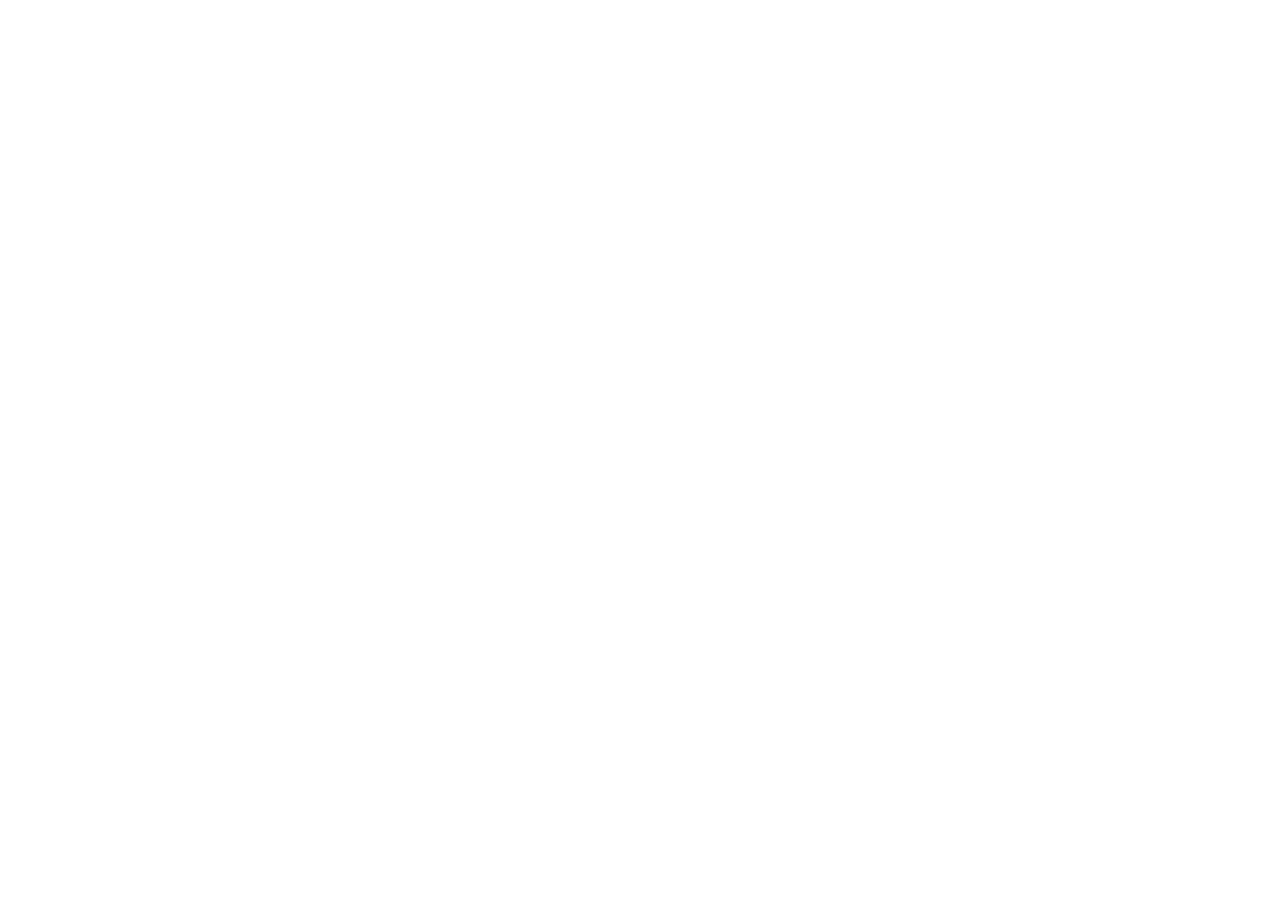
==== first - 28.10.2020/index.html @ bfea1a78 "Add files via upload" ====
<!DOCTYPE html>
<html lang="en">
<head>
    <meta charset="UTF-8">
    <meta name="viewport" content="width=device-width, initial-scale=1.0">
    <link rel="stylesheet" href="style.css">
    <title>Invest</title>
</head>
<body>
    
</body>
</html>
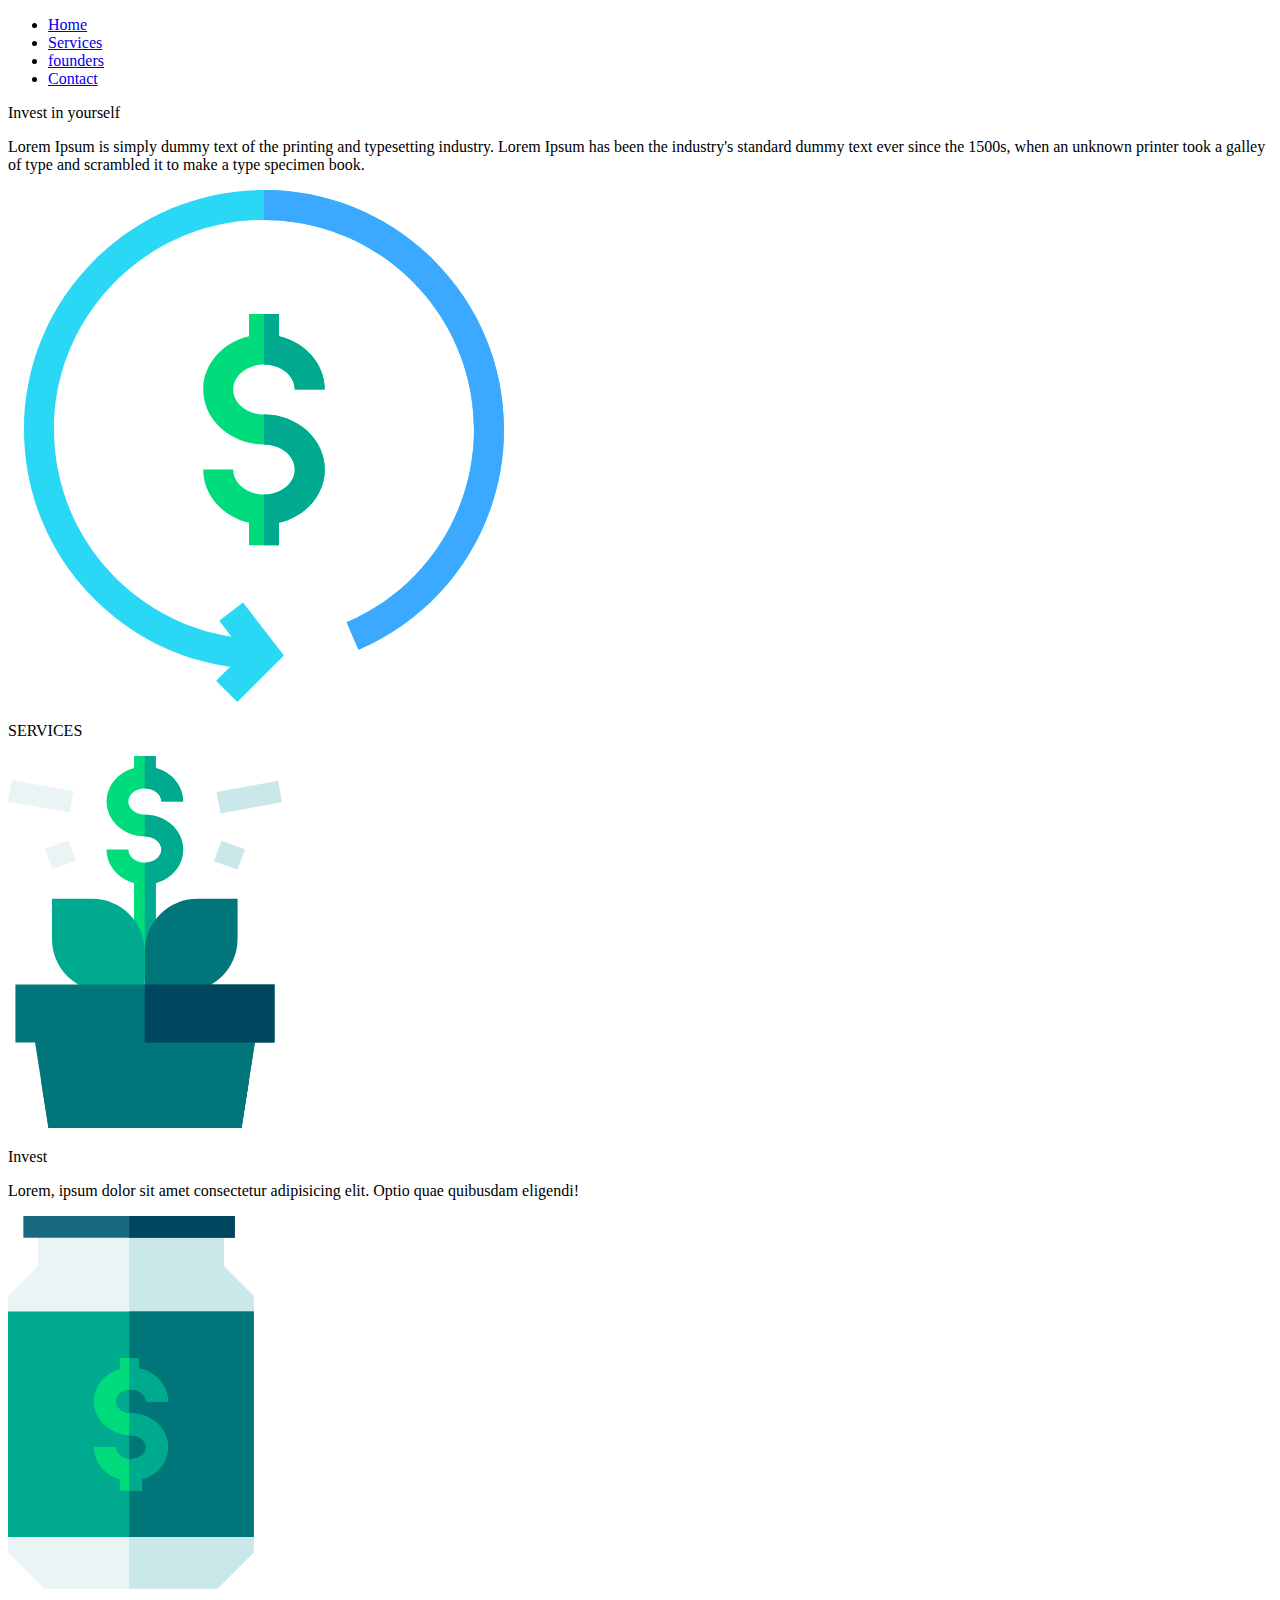
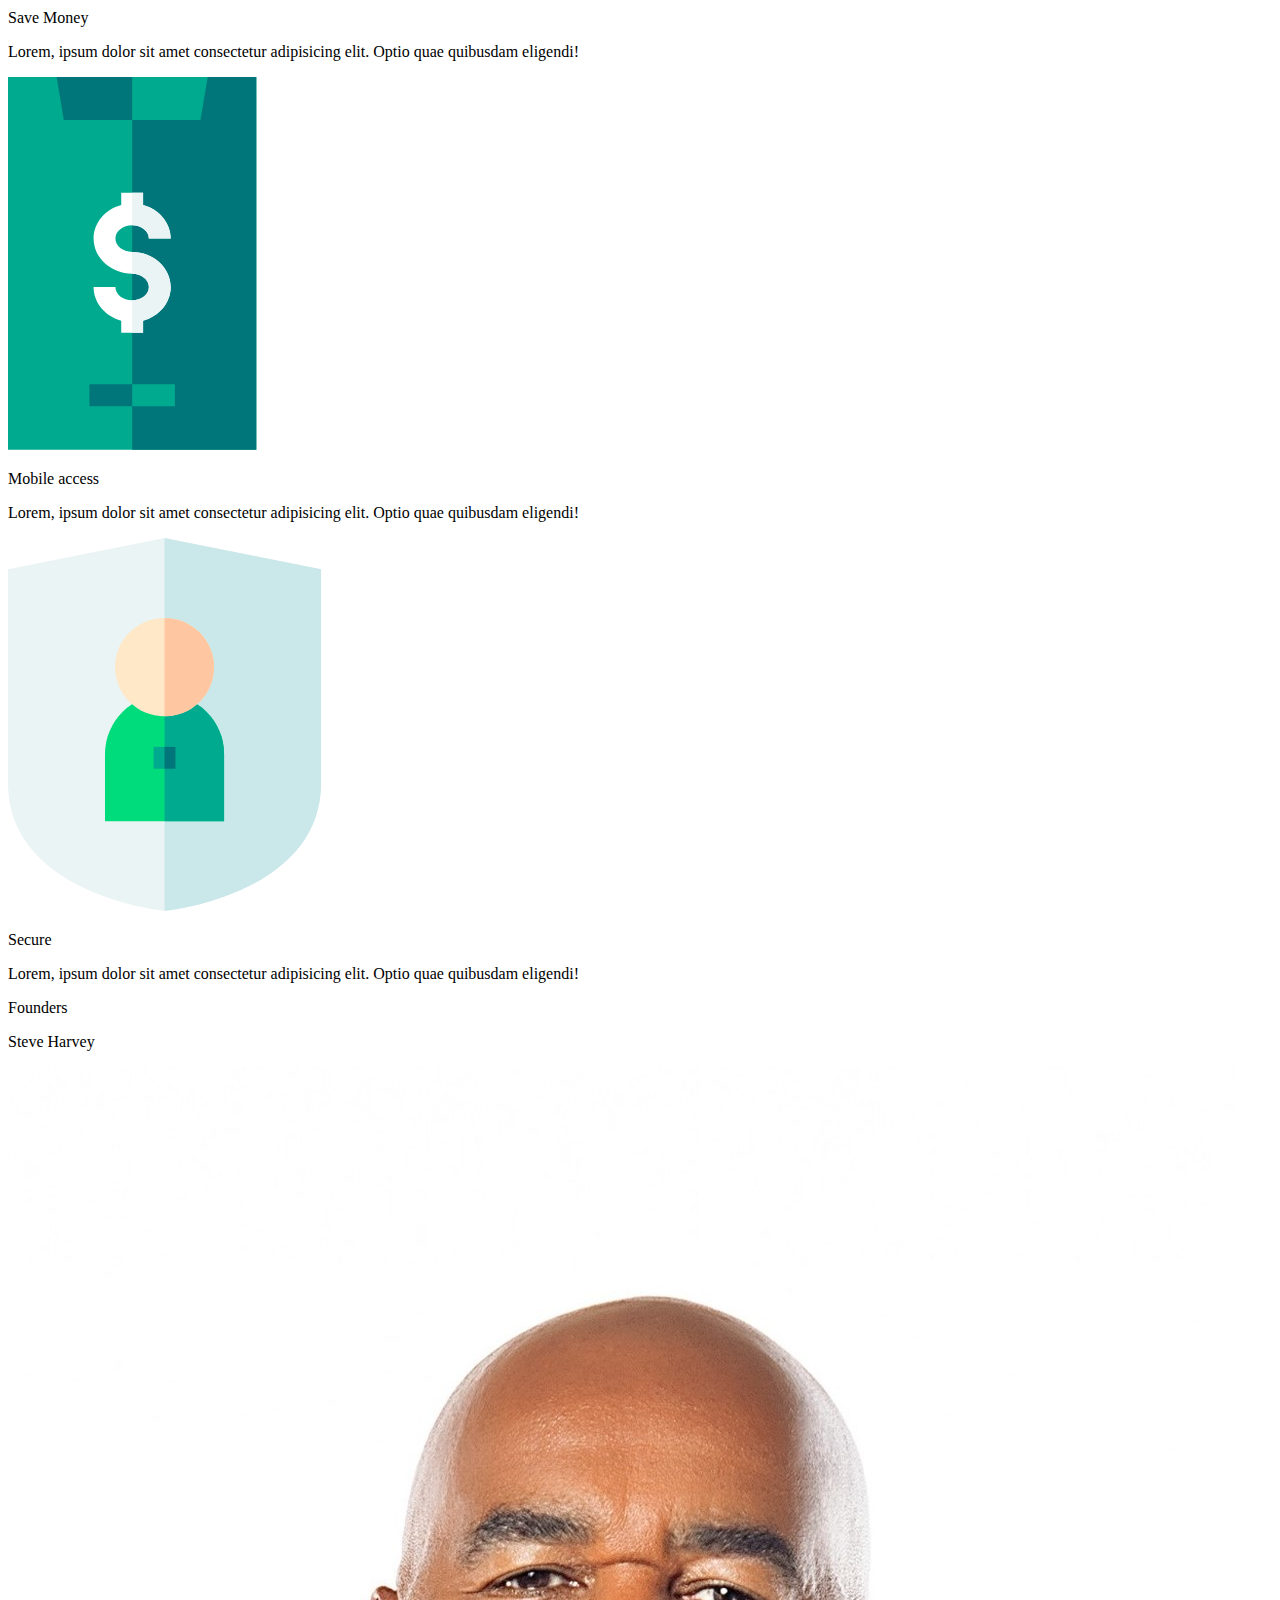
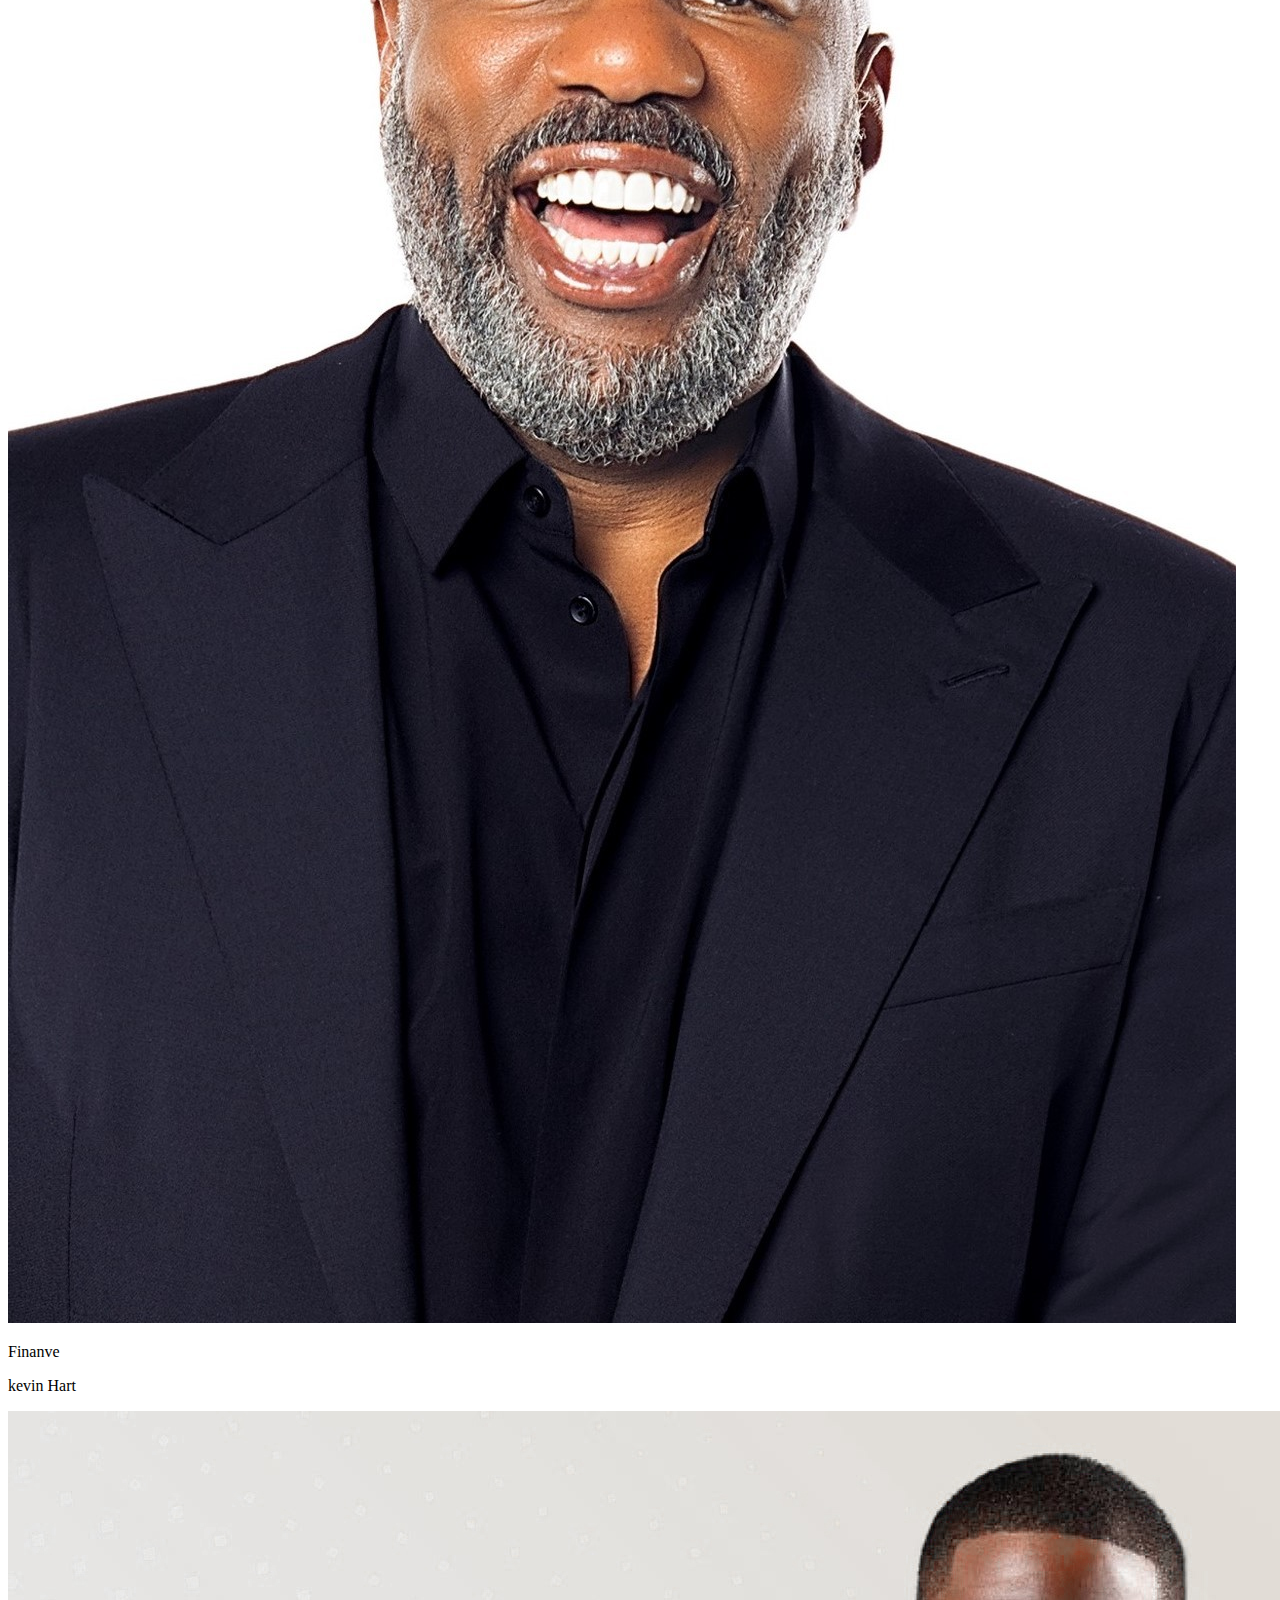
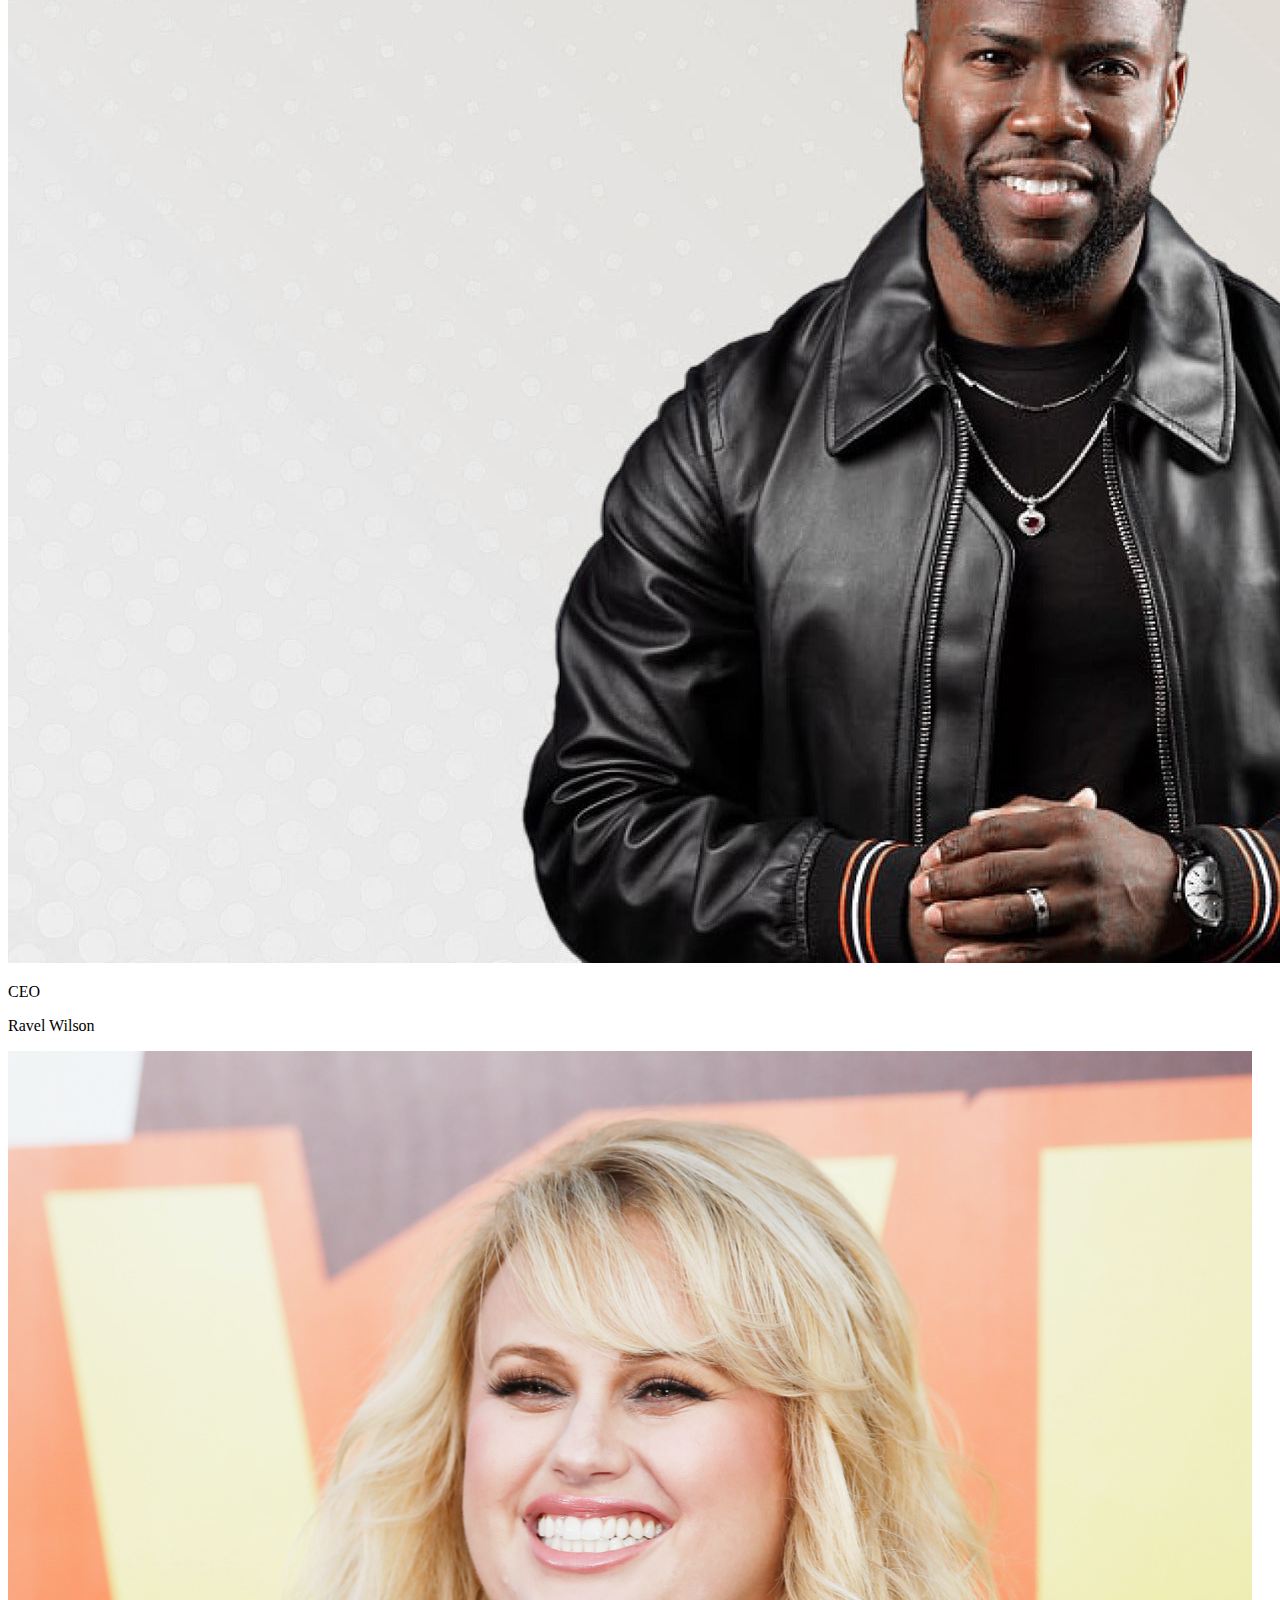
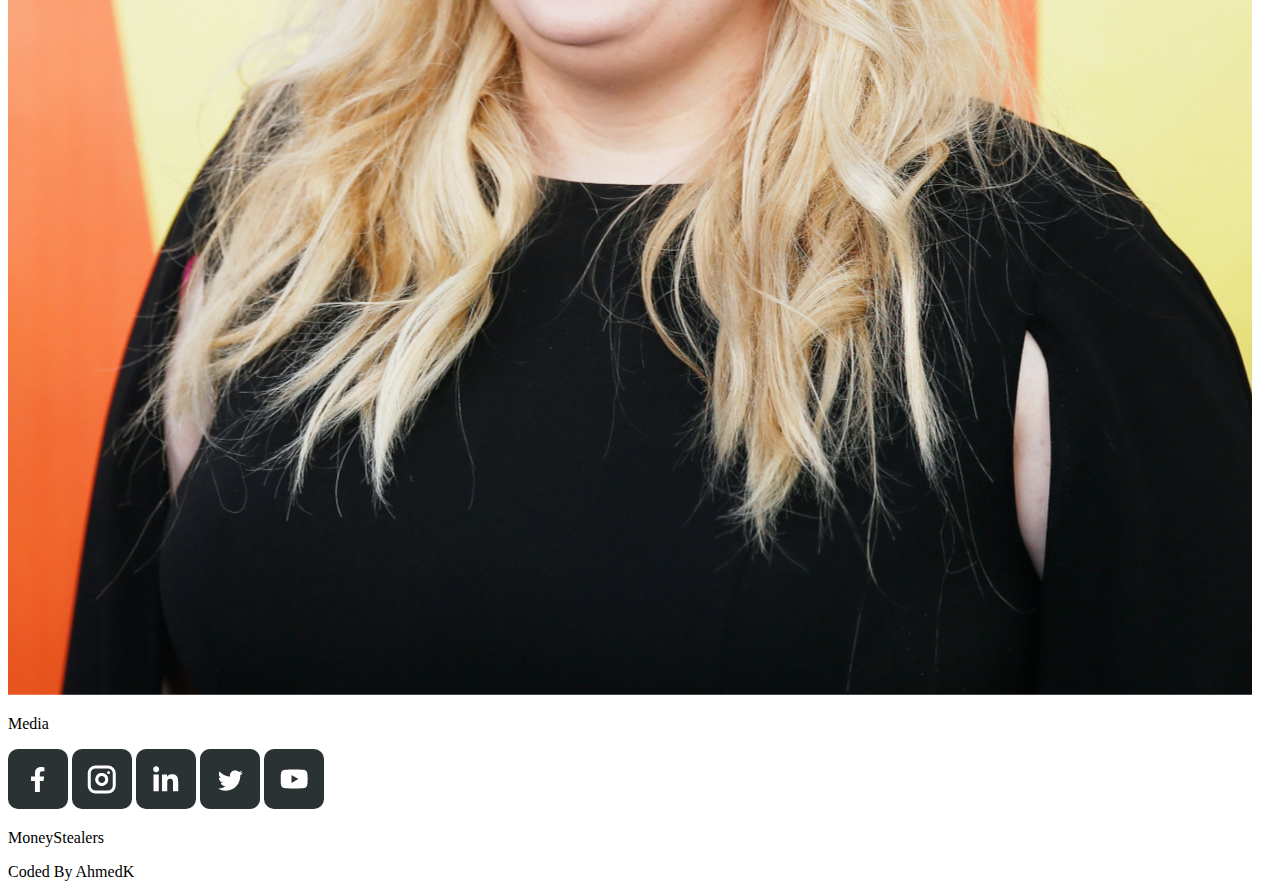
==== commit 50ddc233: "Update index.html" ====
--- a/first - 28.10.2020/index.html
+++ b/first - 28.10.2020/index.html
@@ -3,10 +3,105 @@
 <head>
     <meta charset="UTF-8">
     <meta name="viewport" content="width=device-width, initial-scale=1.0">
-    <link rel="stylesheet" href="style.css">
-    <title>Invest</title>
+    <link rel="stylesheet" href="css.css">
+    <link rel="icon" href="assets/arrow.svg">
+    <title>Document</title>
 </head>
 <body>
-    
+    <header>
+        <nav>
+            <ul class="nav-items">
+                <li class="nav-item"><a href="#home">Home</a></li>
+                <li class="nav-item"><a href="#services">Services</a></li>
+                <li class="nav-item"><a href="#founders">founders</a></li>
+                <li class="nav-item"><a href="#contact">Contact</a></li>
+            </ul>
+        </nav>
+    </header>
+    <section id="home">
+        <div class="home-text">
+            <p class="title">Invest in yourself</p>
+            <p class="home-description">Lorem Ipsum is simply dummy text of the printing 
+                and typesetting industry. Lorem Ipsum has been the 
+                industry's standard dummy text ever since the 1500s, 
+                when an unknown printer took a galley of type and 
+                scrambled it to make a type specimen book. </p>
+        </div>
+        <img src="assets/arrow.svg" alt="">
+    </section>
+    <section id="services">
+        <p class="title">SERVICES</p>
+        <div class="services">
+            <div class="service">
+                <img src="assets/1.png" alt="1">
+                <div>
+                    <p class="service-title">Invest</p>
+                    <p class="service-text">Lorem, ipsum dolor sit amet consectetur adipisicing elit. Optio quae quibusdam eligendi!</p>
+                </div>
+            </div>
+            <div class="service">
+                <img src="assets/2.png" alt="1">
+                <div>
+                    <p class="service-title">Save Money</p>
+                    <p class="service-text">Lorem, ipsum dolor sit amet consectetur adipisicing elit. Optio quae quibusdam eligendi!</p>
+                </div>
+            </div>
+            <div class="service">
+                <img src="assets/3.png" alt="1">
+                <div>
+                    <p class="service-title">Mobile access</p>
+                    <p class="service-text">Lorem, ipsum dolor sit amet consectetur adipisicing elit. Optio quae quibusdam eligendi!</p>
+                </div>
+            </div>
+            <div class="service">
+                <img src="assets/4.png" alt="1">
+                <div>
+                    <p class="service-title">Secure</p>
+                    <p class="service-text">Lorem, ipsum dolor sit amet consectetur adipisicing elit. Optio quae quibusdam eligendi!</p>
+                </div>
+            </div>
+        </div>
+    </section>
+    <section id="founders">
+        <p class="title">Founders</p>
+        <class class="founders">
+            <div class="founder">
+                <p class="founder-text">Steve Harvey</p>
+                <div class="founder-image">
+                    <img src="assets/steve.jpg" alt="">
+                </div>
+                <p class="founder-text">Finanve</p>
+            </div>
+            <div class="founder">
+                <p class="founder-text">kevin Hart</p>
+                <div class="founder-image">
+                    <img src="assets/kevin.jpg" alt="">
+                </div>
+                <p class="founder-text">CEO</p>
+            </div>
+            <div class="founder">
+                <p class="founder-text">Ravel Wilson</p>
+                <div class="founder-image">
+                    <img src="assets/rabel.jpg" alt="">
+                </div>
+                <p class="founder-text">Media</p>
+            </div>
+        </class>
+    </section>
+    <footer>
+        <div class="upper_footer" id="contact">
+            <div class="socials">
+                    <a href="#"><img src="assets/fb.png" alt="" srcset=""></a>
+                    <a href="#"><img src="assets/insta.png" alt="" srcset=""></a>
+                    <a href="#"><img src="assets/linkidin.png" alt=""></a>
+                    <a href="#"><img src="assets/twitter.png" alt=""></a>
+                    <a href="#"><img src="assets/youtube.png" alt=""></a>
+            </div>
+            <p>MoneyStealers</p>
+        </div>
+        <div class="lower_footer">
+            Coded By AhmedK
+        </div>
+    </footer>
 </body>
-</html>+</html>
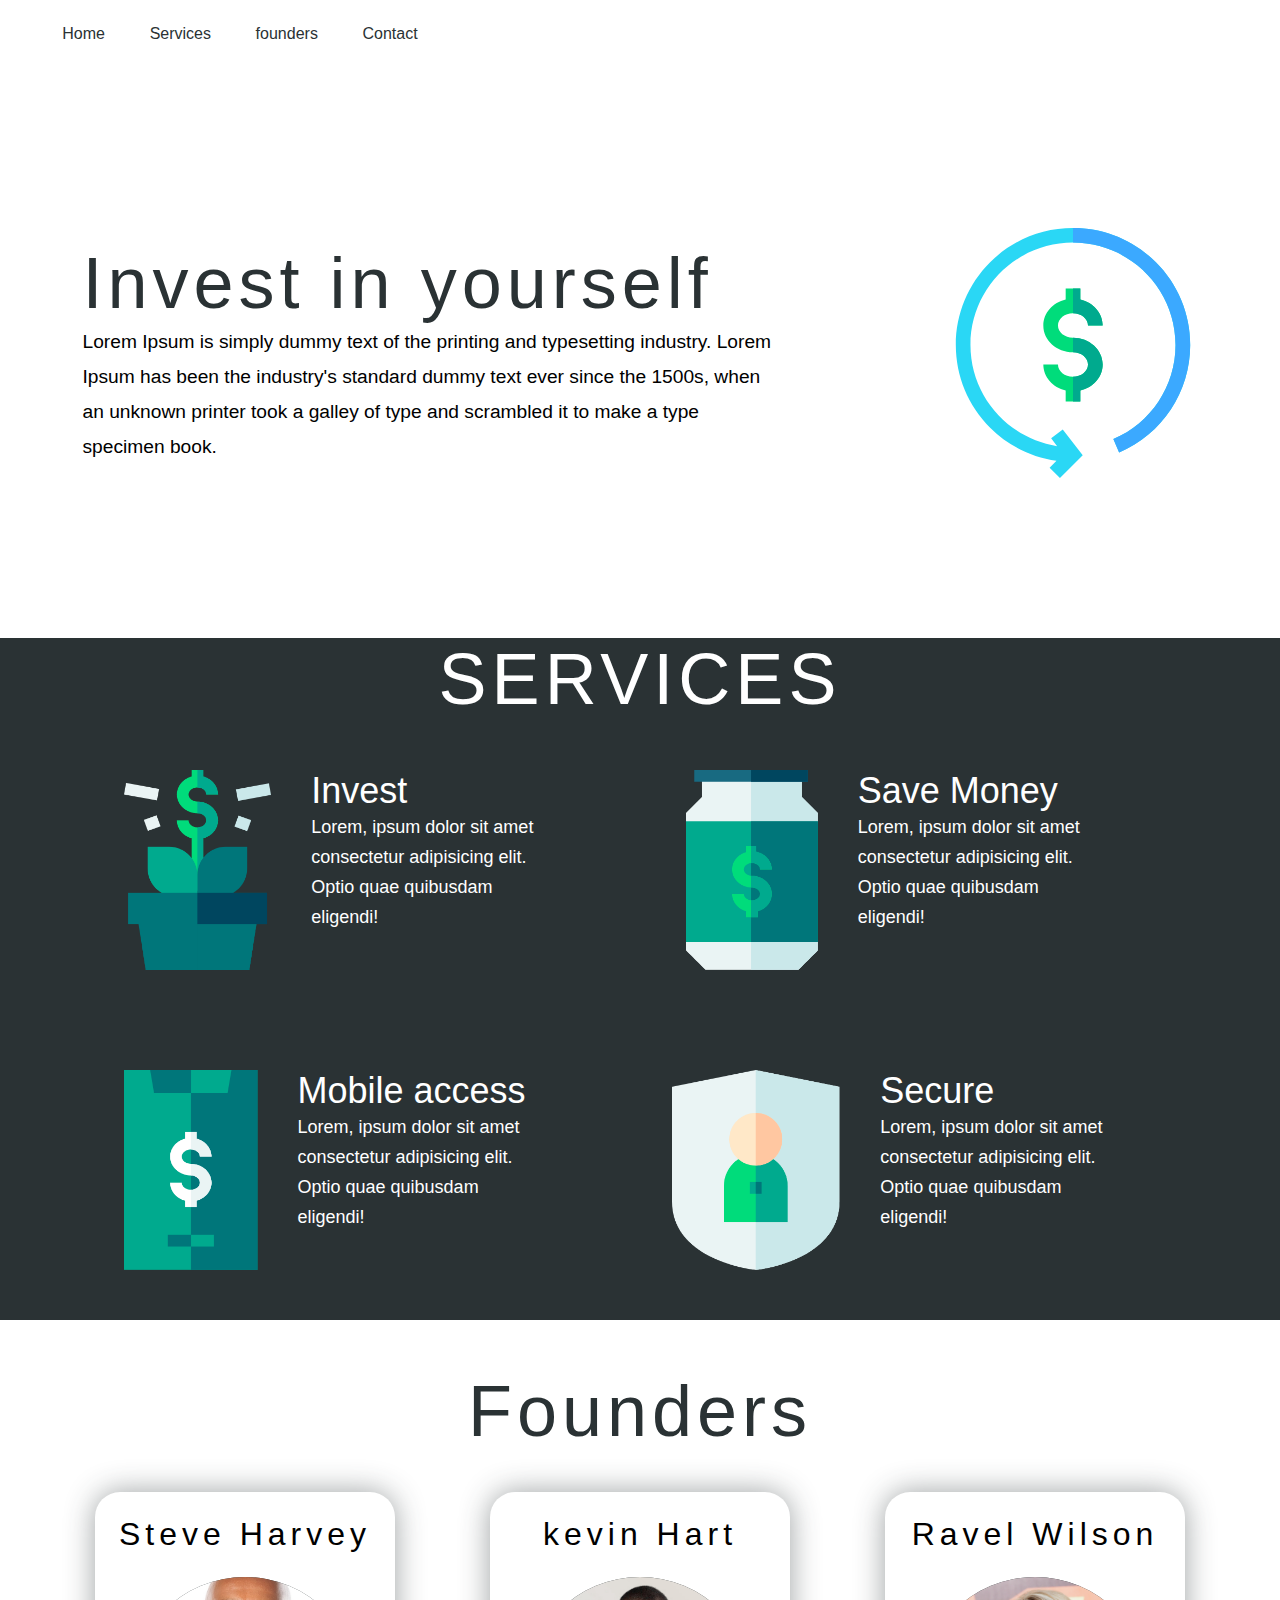
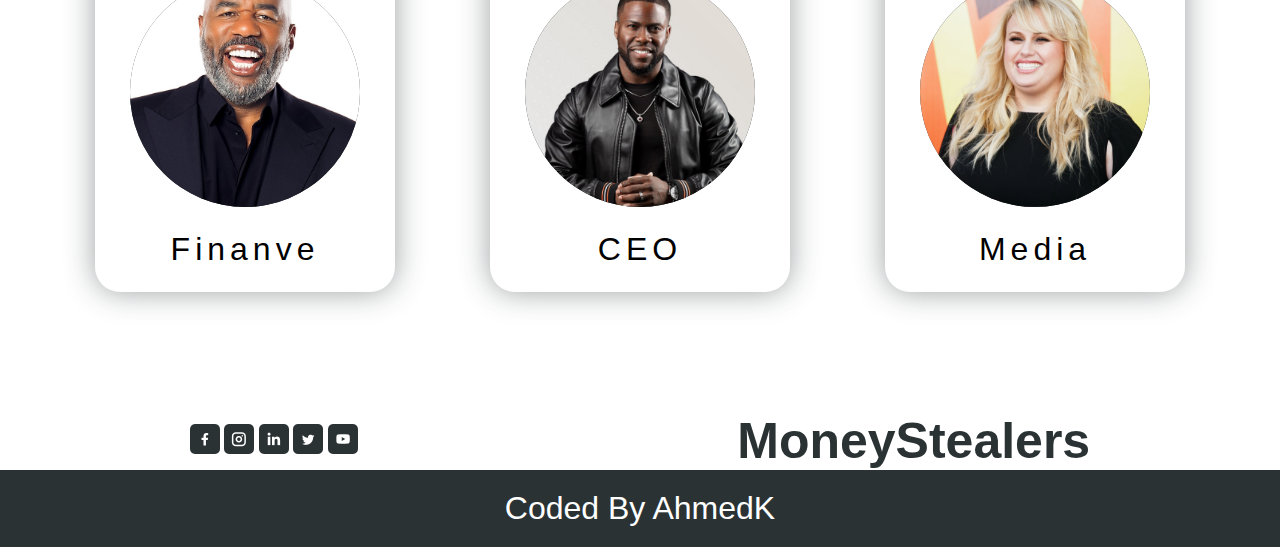
==== commit 06900678: "Update index.html" ====
--- a/first - 28.10.2020/index.html
+++ b/first - 28.10.2020/index.html
@@ -3,7 +3,7 @@
 <head>
     <meta charset="UTF-8">
     <meta name="viewport" content="width=device-width, initial-scale=1.0">
-    <link rel="stylesheet" href="css.css">
+    <link rel="stylesheet" href="style.css">
     <link rel="icon" href="assets/arrow.svg">
     <title>Document</title>
 </head>
--- a/first - 28.10.2020/style.css
+++ b/first - 28.10.2020/style.css
@@ -0,0 +1,169 @@
+
+html {
+    scroll-behavior: smooth;
+}
+
+body {
+    margin: 0;
+    padding: 0;
+    font-family: poppins, Arial, Helvetica, sans-serif;
+}
+p {
+    margin: 0;
+    /* il p 3andha margin donc bsh na7ih just nrodo 0 f css*/
+}
+header{
+    width: 100%;
+    background-color: #ffffff;
+    position: sticky;
+    top: 0;
+}
+a {
+    text-decoration: none;
+    color: #2A3234;
+}
+.nav-items {
+    width: 400px;
+    display: flex;
+    justify-content: space-around;
+    margin: 0;
+}
+
+.nav-item{
+    list-style: none;
+    font-weight: 200;
+    padding: 25px 0;
+}
+/* home */
+#home {
+    display: flex;
+    align-items: center;
+    justify-content: space-around;
+    height: 100%;
+    padding: 160px 0;
+}
+.home-text{
+    width: 700px;
+}
+.title {
+    font-size: 72px;
+    color: #2A3234;
+    font-weight: 500;
+    letter-spacing: 5px;
+}
+.home-description {
+    font-size: larger;
+    line-height: 35px;
+}
+#home img{
+    height: 250px;
+}
+
+/* services */
+#services{
+    height: 100%;
+    background-color: #2A3234;
+    color: #ffffff;
+    display: flex;
+    flex-direction: column;
+    align-items: center;
+}
+#services .title{
+    color: #ffffff;
+}
+
+.services{
+    width: 90vw;
+}
+
+.service{
+    display: inline-flex;
+    margin: 50px 60px;
+}
+.service div {
+    margin-left: 40px;
+}
+.service-title {
+    font-size: 36px;
+    font-weight: 500;
+}
+.service-text {
+    font-size: large;
+    width: 250px;
+    line-height: 30px;
+}
+.service img {
+    height: 200px;
+}
+
+/* founders */
+#founders {
+    padding: 50px 0px;
+}
+#founders .title {
+    text-align: center;
+    margin-bottom: 40px;
+}
+.founders{
+    display: flex;
+    justify-content: space-evenly;
+    flex-wrap: wrap;
+}
+
+.founder{
+    width: 300px;
+    height: 400px;
+    border-radius: 25px;
+    box-shadow: 0 0 30px #2a323475;
+    display: flex;
+    flex-direction: column;
+    align-items: center;
+    justify-content: space-evenly;
+    transition: ease 1s background-color ;
+}
+.founder:hover{
+    background-color: #2A3234;
+    color: white;
+}
+
+.founder-image {
+    background-color: #2A3234;
+    border-radius: 50%;
+    height: 230px;
+    width: 230px;
+}
+.founder-image img{
+    height: 100%;
+    width: 100%;
+    border-radius: 100%;
+    object-fit: cover;
+}
+.founder-text{
+    font-size: 32px;
+    font-weight: 500;
+    letter-spacing: 5px;
+}
+
+footer{
+    margin-top: 70px;
+}
+.upper_footer{
+    display: flex;
+    justify-content: space-around;
+    align-items: center;
+}
+.upper_footer p {
+    font-size: 50px;
+    font-weight: 600;
+    color: #2A3234;
+}
+.socials *{
+    height: 30px;
+}
+.lower_footer{
+    background: #2A3234;
+    text-align: center;
+    color: #ffffff;
+    padding: 20px;
+    font-size: 32px;
+}
